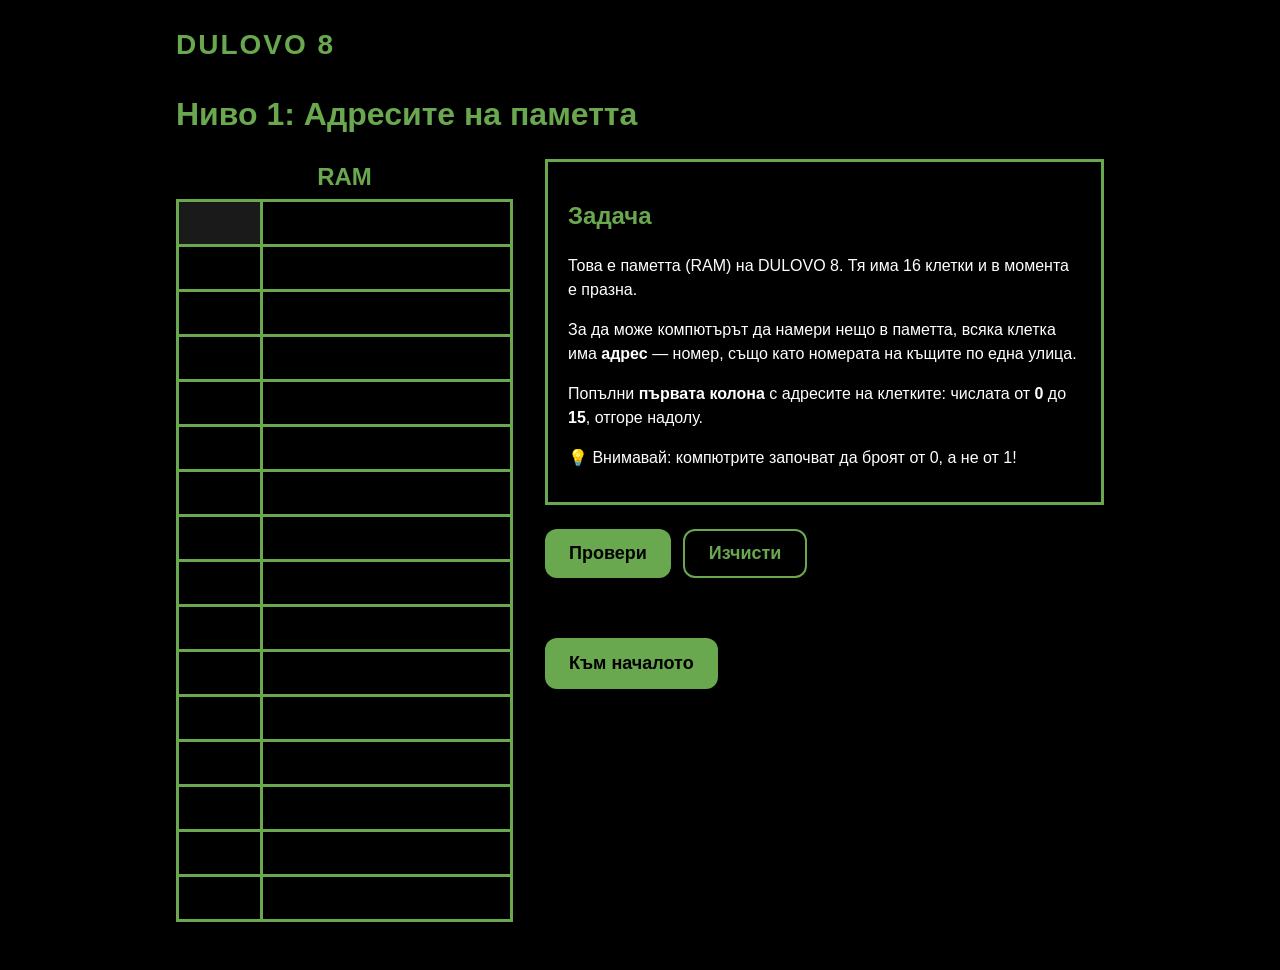
==== level-1.html @ 983c614d "Add home page and level 1 (RAM addresses) Static HTML/CSS/JS site styled after the original spreadsh" ====
<!DOCTYPE html>
<html lang="bg">
<head>
  <meta charset="UTF-8">
  <meta name="viewport" content="width=device-width, initial-scale=1">
  <title>DULOVO 8 — Ниво 1</title>
  <link rel="stylesheet" href="css/style.css">
</head>
<body>
  <div class="page">
    <div class="top-bar">
      <a class="logo" href="index.html">DULOVO 8</a>
      <span class="player-name" id="player-name"></span>
    </div>

    <h1>Ниво 1: Адресите на паметта</h1>

    <div class="level-layout">
      <div>
        <div class="ram-title">RAM</div>
        <table class="ram">
          <tbody id="ram-body"></tbody>
        </table>
      </div>

      <div class="task">
        <div class="panel">
          <h2>Задача</h2>
          <p>
            Това е паметта (RAM) на DULOVO 8. Тя има 16 клетки и в момента е празна.
          </p>
          <p>
            За да може компютърът да намери нещо в паметта, всяка клетка има
            <strong>адрес</strong> — номер, също като номерата на къщите по една улица.
          </p>
          <p>
            Попълни <strong>първата колона</strong> с адресите на клетките:
            числата от <strong>0</strong> до <strong>15</strong>, отгоре надолу.
          </p>
          <p>💡 Внимавай: компютрите започват да броят от 0, а не от 1!</p>
        </div>

        <div class="actions">
          <button class="button" id="check-button">Провери</button>
          <button class="button secondary" id="clear-button">Изчисти</button>
        </div>
        <div class="feedback" id="feedback"></div>
        <div class="actions" id="next" hidden>
          <a class="button" href="index.html">Към началото</a>
        </div>
      </div>
    </div>
  </div>

  <script src="js/progress.js"></script>
  <script src="js/level-1.js"></script>
</body>
</html>
---- css/style.css ----
:root {
  --bg: #000;
  --fg: #fff;
  --green: #6aa84f;
  --green-dark: #4e7d3a;
  --muted: #9a9a9a;
  --error: #e06666;
  --ok-bg: #1f3a14;
  --error-bg: #3d1616;
}

* {
  box-sizing: border-box;
}

body {
  margin: 0;
  background: var(--bg);
  color: var(--fg);
  font-family: Arial, Helvetica, sans-serif;
  line-height: 1.5;
}

a {
  color: var(--green);
}

.page {
  max-width: 960px;
  margin: 0 auto;
  padding: 24px 16px 48px;
}

.top-bar {
  display: flex;
  justify-content: space-between;
  align-items: center;
  margin-bottom: 24px;
}

.logo {
  font-size: 28px;
  font-weight: bold;
  color: var(--green);
  text-decoration: none;
  letter-spacing: 2px;
}

.player-name {
  color: var(--muted);
}

h1,
h2 {
  color: var(--green);
}

.panel {
  border: 3px solid var(--green);
  padding: 16px 20px;
  margin-bottom: 24px;
}

.button {
  display: inline-block;
  background: var(--green);
  color: #000;
  border: none;
  border-radius: 12px;
  padding: 12px 24px;
  font-size: 18px;
  font-weight: bold;
  text-decoration: none;
  cursor: pointer;
}

.button:hover {
  background: var(--green-dark);
}

.button.secondary {
  background: transparent;
  color: var(--green);
  border: 2px solid var(--green);
}

.button:disabled {
  opacity: 0.5;
  cursor: default;
}

input[type="text"] {
  background: #000;
  color: var(--fg);
  border: 2px solid var(--green);
  padding: 8px 12px;
  font-size: 18px;
}

/* Home page */

.hero {
  text-align: center;
  margin-bottom: 32px;
}

.hero h1 {
  font-size: 56px;
  margin: 0;
  letter-spacing: 6px;
}

.hero p {
  font-size: 20px;
  color: var(--muted);
  margin-top: 4px;
}

.parts {
  display: grid;
  grid-template-columns: repeat(auto-fit, minmax(200px, 1fr));
  gap: 16px;
}

.part {
  border: 2px solid var(--green);
  padding: 12px 16px;
}

.part h3 {
  margin: 0 0 4px;
  color: var(--green);
}

.name-form {
  display: flex;
  gap: 12px;
  flex-wrap: wrap;
  align-items: center;
}

.levels {
  list-style: none;
  padding: 0;
  margin: 0;
}

.levels li {
  display: flex;
  justify-content: space-between;
  align-items: center;
  gap: 12px;
  border-bottom: 1px solid #222;
  padding: 12px 0;
}

.levels li:last-child {
  border-bottom: none;
}

.levels .locked {
  color: var(--muted);
}

.badge {
  color: var(--green);
  font-weight: bold;
}

/* RAM table */

.level-layout {
  display: flex;
  gap: 32px;
  flex-wrap: wrap;
  align-items: flex-start;
}

.ram-title {
  text-align: center;
  color: var(--green);
  font-weight: bold;
  font-size: 24px;
  margin-bottom: 4px;
}

.ram {
  border-collapse: collapse;
  border: 3px solid var(--green);
  font-size: 22px;
}

.ram td {
  border: 3px solid var(--green);
  height: 44px;
  padding: 0;
}

.ram td.address {
  width: 84px;
}

.ram td.content {
  width: 250px;
}

.ram input {
  width: 100%;
  height: 100%;
  background: transparent;
  color: var(--fg);
  border: none;
  font-size: 22px;
  text-align: center;
  outline: none;
}

.ram input:focus {
  background: #1a1a1a;
}

.ram td.correct {
  background: var(--ok-bg);
}

.ram td.wrong {
  background: var(--error-bg);
}

.task {
  flex: 1;
  min-width: 260px;
}

.actions {
  display: flex;
  gap: 12px;
  flex-wrap: wrap;
  margin: 16px 0;
}

.feedback {
  font-size: 18px;
  min-height: 28px;
}

.feedback.ok {
  color: var(--green);
}

.feedback.error {
  color: var(--error);
}

@media (max-width: 480px) {
  .hero h1 {
    font-size: 40px;
  }

  .ram td.content {
    width: 200px;
  }
}
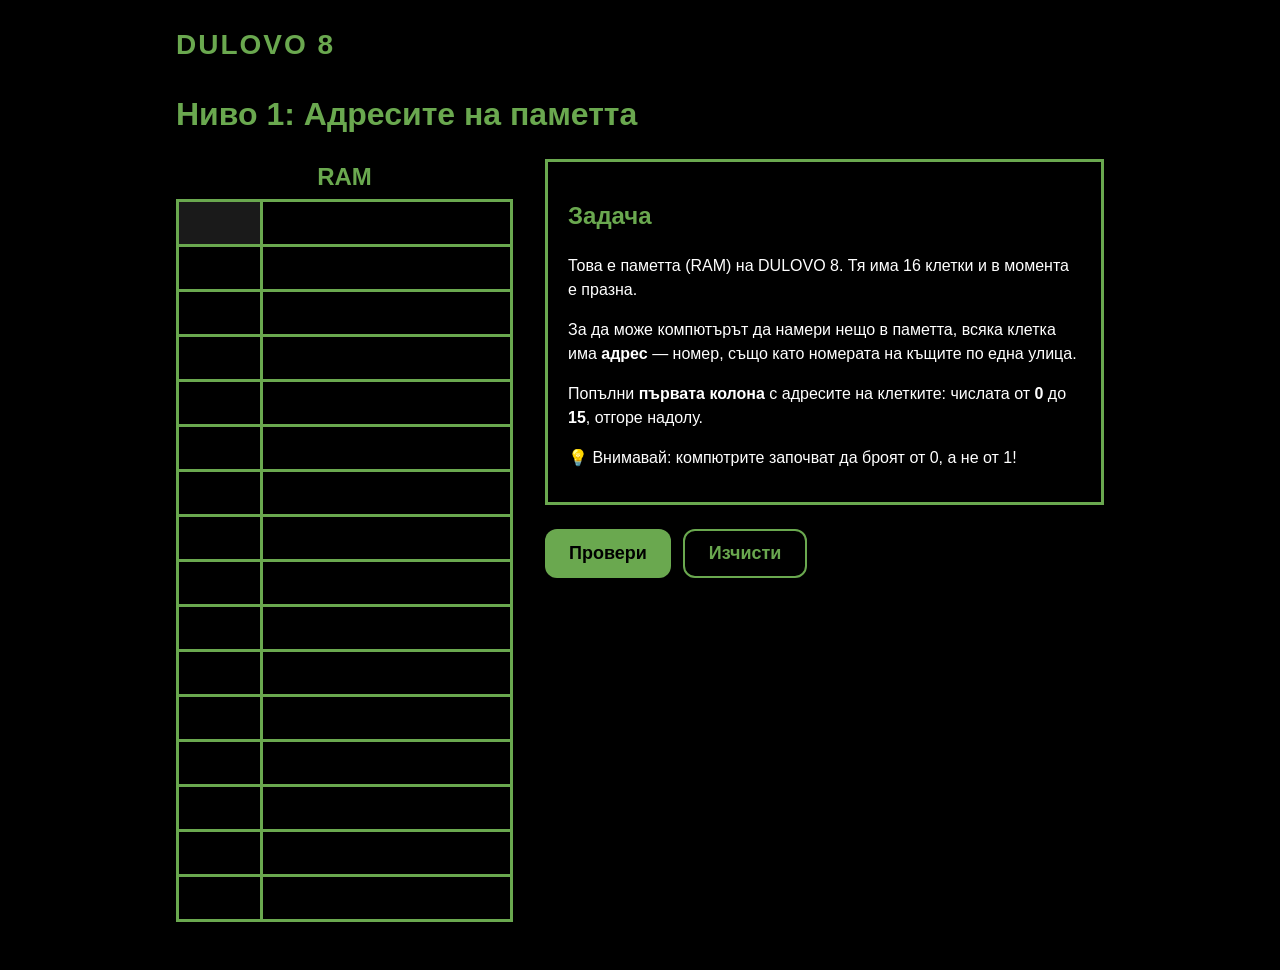
==== commit 55f99e0c: "Add level 2: RAM addresses in 4-bit binary Moves the shared RAM-table logic into js/ram-level.js so " ====
--- a/level-1.html
+++ b/level-1.html
@@ -46,13 +46,15 @@
         </div>
         <div class="feedback" id="feedback"></div>
         <div class="actions" id="next" hidden>
-          <a class="button" href="index.html">Към началото</a>
+          <a class="button" href="level-2.html">Към ниво 2</a>
+          <a class="button secondary" href="index.html">Към началото</a>
         </div>
       </div>
     </div>
   </div>
 
   <script src="js/progress.js"></script>
+  <script src="js/ram-level.js"></script>
   <script src="js/level-1.js"></script>
 </body>
 </html>
--- a/css/style.css
+++ b/css/style.css
@@ -11,6 +11,10 @@
 
 * {
   box-sizing: border-box;
+}
+
+[hidden] {
+  display: none !important;
 }
 
 body {
@@ -186,7 +190,6 @@
 
 .ram {
   border-collapse: collapse;
-  border: 3px solid var(--green);
   font-size: 22px;
 }
 
@@ -202,6 +205,14 @@
 
 .ram td.content {
   width: 250px;
+}
+
+.ram td.decimal {
+  border: none;
+  width: 40px;
+  padding-right: 8px;
+  text-align: right;
+  color: var(--muted);
 }
 
 .ram input {
@@ -252,6 +263,32 @@
   color: var(--error);
 }
 
+.bits {
+  border-collapse: collapse;
+  margin: 8px 0;
+  font-size: 20px;
+  text-align: center;
+}
+
+.bits th,
+.bits td {
+  border: 2px solid var(--green);
+  width: 48px;
+  padding: 4px;
+}
+
+.bits th {
+  color: var(--green);
+}
+
+.bits td.sum {
+  border: none;
+  width: auto;
+  padding-left: 12px;
+  text-align: left;
+  white-space: nowrap;
+}
+
 @media (max-width: 480px) {
   .hero h1 {
     font-size: 40px;
@@ -260,4 +297,8 @@
   .ram td.content {
     width: 200px;
   }
-}
+
+  .ram td.decimal + td.address + td.content {
+    width: 150px;
+  }
+}
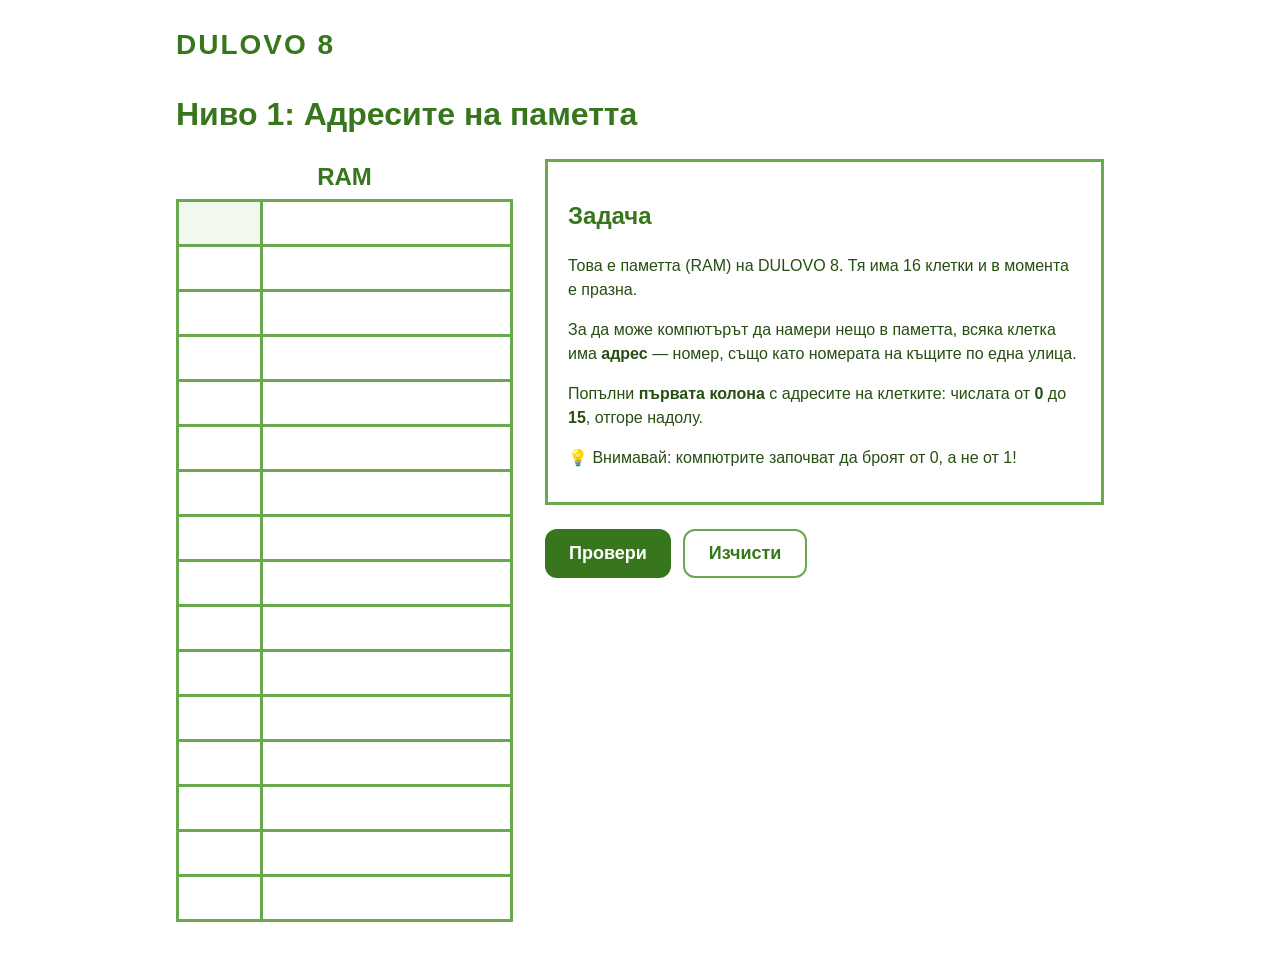
==== commit e130d423: "Follow the system light/dark theme Light (default): white background with green text, borders and bu" ====
--- a/level-1.html
+++ b/level-1.html
@@ -4,7 +4,7 @@
   <meta charset="UTF-8">
   <meta name="viewport" content="width=device-width, initial-scale=1">
   <title>DULOVO 8 — Ниво 1</title>
-  <link rel="stylesheet" href="css/style.css">
+  <link rel="stylesheet" href="css/style.css?v=5">
 </head>
 <body>
   <div class="page">
@@ -53,8 +53,8 @@
     </div>
   </div>
 
-  <script src="js/progress.js"></script>
-  <script src="js/ram-level.js"></script>
-  <script src="js/level-1.js"></script>
+  <script src="js/progress.js?v=5"></script>
+  <script src="js/ram-level.js?v=5"></script>
+  <script src="js/level-1.js?v=5"></script>
 </body>
 </html>
--- a/css/style.css
+++ b/css/style.css
@@ -1,12 +1,39 @@
 :root {
-  --bg: #000;
-  --fg: #fff;
-  --green: #6aa84f;
-  --green-dark: #4e7d3a;
-  --muted: #9a9a9a;
-  --error: #e06666;
-  --ok-bg: #1f3a14;
-  --error-bg: #3d1616;
+  color-scheme: light dark;
+
+  /* Light theme (default): white background, green text and borders. */
+  --bg: #fff;
+  --fg: #274e13;
+  --green: #38761d;
+  --border: #6aa84f;
+  --muted: #6b8a5e;
+  --error: #b42318;
+  --ok-bg: #d9ead3;
+  --error-bg: #f4cccc;
+  --focus-bg: #f1f8ee;
+  --divider: #d9ead3;
+  --button-bg: #38761d;
+  --button-hover: #274e13;
+  --button-fg: #fff;
+}
+
+/* Dark theme: black background, green borders, as in the original sheet. */
+@media (prefers-color-scheme: dark) {
+  :root {
+    --bg: #000;
+    --fg: #fff;
+    --green: #6aa84f;
+    --border: #6aa84f;
+    --muted: #9a9a9a;
+    --error: #e06666;
+    --ok-bg: #1f3a14;
+    --error-bg: #3d1616;
+    --focus-bg: #1a1a1a;
+    --divider: #222;
+    --button-bg: #6aa84f;
+    --button-hover: #4e7d3a;
+    --button-fg: #000;
+  }
 }
 
 * {
@@ -60,15 +87,15 @@
 }
 
 .panel {
-  border: 3px solid var(--green);
+  border: 3px solid var(--border);
   padding: 16px 20px;
   margin-bottom: 24px;
 }
 
 .button {
   display: inline-block;
-  background: var(--green);
-  color: #000;
+  background: var(--button-bg);
+  color: var(--button-fg);
   border: none;
   border-radius: 12px;
   padding: 12px 24px;
@@ -79,13 +106,13 @@
 }
 
 .button:hover {
-  background: var(--green-dark);
+  background: var(--button-hover);
 }
 
 .button.secondary {
   background: transparent;
   color: var(--green);
-  border: 2px solid var(--green);
+  border: 2px solid var(--border);
 }
 
 .button:disabled {
@@ -94,9 +121,9 @@
 }
 
 input[type="text"] {
-  background: #000;
+  background: var(--bg);
   color: var(--fg);
-  border: 2px solid var(--green);
+  border: 2px solid var(--border);
   padding: 8px 12px;
   font-size: 18px;
 }
@@ -127,7 +154,7 @@
 }
 
 .part {
-  border: 2px solid var(--green);
+  border: 2px solid var(--border);
   padding: 12px 16px;
 }
 
@@ -154,7 +181,7 @@
   justify-content: space-between;
   align-items: center;
   gap: 12px;
-  border-bottom: 1px solid #222;
+  border-bottom: 1px solid var(--divider);
   padding: 12px 0;
 }
 
@@ -194,7 +221,7 @@
 }
 
 .ram td {
-  border: 3px solid var(--green);
+  border: 3px solid var(--border);
   height: 44px;
   padding: 0;
 }
@@ -227,7 +254,7 @@
 }
 
 .ram input:focus {
-  background: #1a1a1a;
+  background: var(--focus-bg);
 }
 
 .ram td.correct {
@@ -272,7 +299,7 @@
 
 .bits th,
 .bits td {
-  border: 2px solid var(--green);
+  border: 2px solid var(--border);
   width: 48px;
   padding: 4px;
 }
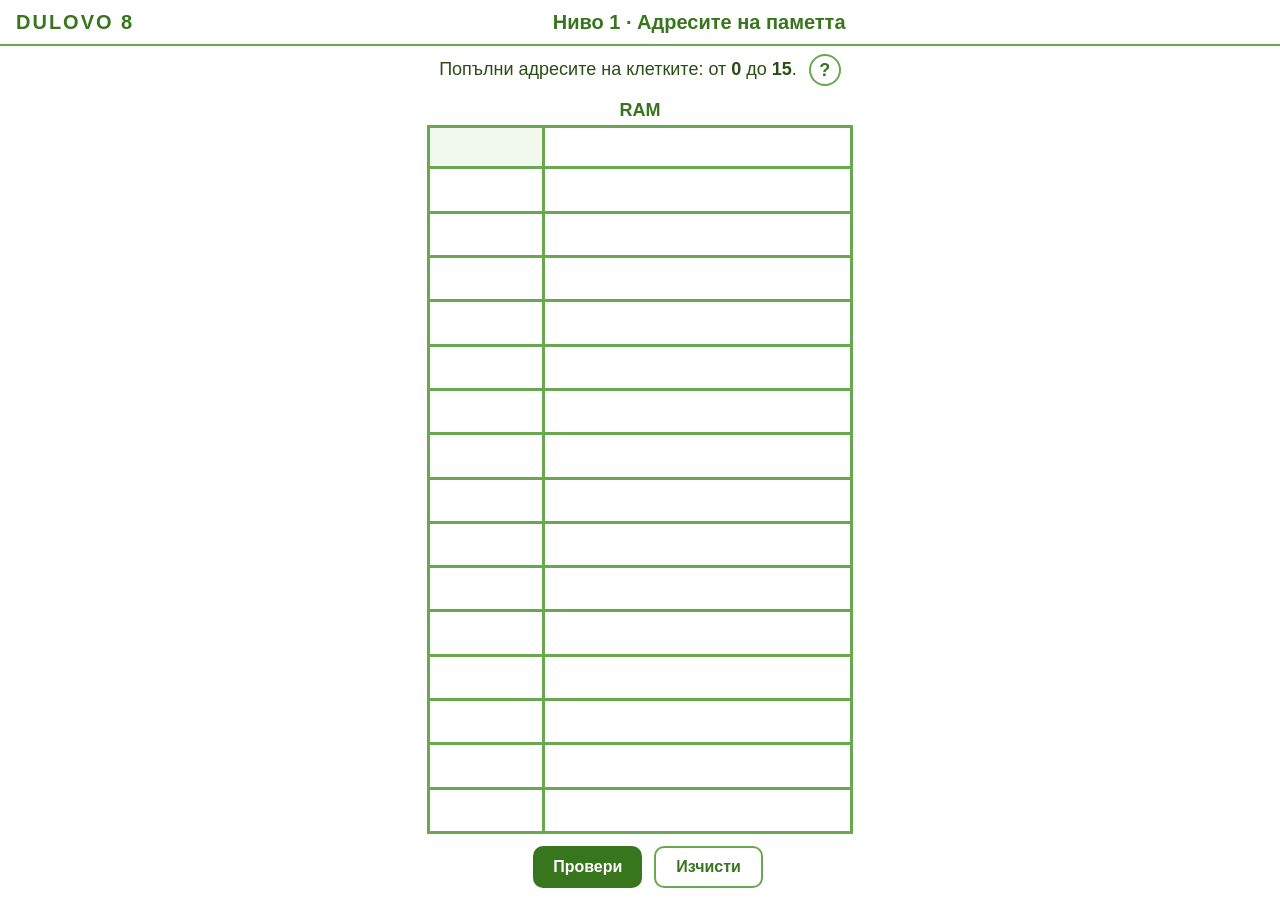
==== commit 55e1483d: "One-screen layout with centred RAM and less text Level pages now fill the window without scrolling: " ====
--- a/level-1.html
+++ b/level-1.html
@@ -4,57 +4,61 @@
   <meta charset="UTF-8">
   <meta name="viewport" content="width=device-width, initial-scale=1">
   <title>DULOVO 8 — Ниво 1</title>
-  <link rel="stylesheet" href="css/style.css?v=5">
+  <link rel="stylesheet" href="css/style.css?v=7">
 </head>
-<body>
-  <div class="page">
-    <div class="top-bar">
-      <a class="logo" href="index.html">DULOVO 8</a>
-      <span class="player-name" id="player-name"></span>
+<body class="game">
+  <header class="bar">
+    <a class="logo" href="index.html">DULOVO 8</a>
+    <h1>Ниво 1 · Адресите на паметта</h1>
+    <span class="player-name" id="player-name"></span>
+  </header>
+
+  <section class="task">
+    <p class="goal">Попълни адресите на клетките: от <strong>0</strong> до <strong>15</strong>.</p>
+    <button class="help-button" id="help-button" aria-label="Помощ">?</button>
+  </section>
+
+  <main class="stage">
+    <div class="cpu-area"></div>
+    <div class="ram-area">
+      <div class="area-title">RAM</div>
+      <table class="ram">
+        <tbody id="ram-body"></tbody>
+      </table>
     </div>
+    <div class="screen-area"></div>
+  </main>
 
-    <h1>Ниво 1: Адресите на паметта</h1>
+  <footer class="controls">
+    <p class="feedback" id="feedback"></p>
+    <div class="actions">
+      <button class="button" id="check-button">Провери</button>
+      <button class="button secondary" id="clear-button">Изчисти</button>
+    </div>
+  </footer>
 
-    <div class="level-layout">
-      <div>
-        <div class="ram-title">RAM</div>
-        <table class="ram">
-          <tbody id="ram-body"></tbody>
-        </table>
-      </div>
+  <dialog class="dialog" id="help-dialog">
+    <h2>Помощ</h2>
+    <p>Паметта (RAM) има 16 клетки. Всяка клетка има <strong>адрес</strong> — номер,
+      като номерата на къщите по една улица.</p>
+    <p>💡 Компютрите броят от 0, а не от 1!</p>
+    <div class="actions">
+      <button class="button" data-close>Разбрах</button>
+    </div>
+  </dialog>
 
-      <div class="task">
-        <div class="panel">
-          <h2>Задача</h2>
-          <p>
-            Това е паметта (RAM) на DULOVO 8. Тя има 16 клетки и в момента е празна.
-          </p>
-          <p>
-            За да може компютърът да намери нещо в паметта, всяка клетка има
-            <strong>адрес</strong> — номер, също като номерата на къщите по една улица.
-          </p>
-          <p>
-            Попълни <strong>първата колона</strong> с адресите на клетките:
-            числата от <strong>0</strong> до <strong>15</strong>, отгоре надолу.
-          </p>
-          <p>💡 Внимавай: компютрите започват да броят от 0, а не от 1!</p>
-        </div>
+  <dialog class="dialog" id="success-dialog">
+    <h2 id="success-title">Браво!</h2>
+    <p id="success-text"></p>
+    <div class="actions">
+      <a class="button secondary" href="index.html">Към началото</a>
+      <a class="button" href="level-2.html">Към ниво 2</a>
+    </div>
+  </dialog>
 
-        <div class="actions">
-          <button class="button" id="check-button">Провери</button>
-          <button class="button secondary" id="clear-button">Изчисти</button>
-        </div>
-        <div class="feedback" id="feedback"></div>
-        <div class="actions" id="next" hidden>
-          <a class="button" href="level-2.html">Към ниво 2</a>
-          <a class="button secondary" href="index.html">Към началото</a>
-        </div>
-      </div>
-    </div>
-  </div>
-
-  <script src="js/progress.js?v=5"></script>
-  <script src="js/ram-level.js?v=5"></script>
-  <script src="js/level-1.js?v=5"></script>
+  <script src="js/progress.js?v=7"></script>
+  <script src="js/ui.js?v=7"></script>
+  <script src="js/ram-level.js?v=7"></script>
+  <script src="js/level-1.js?v=7"></script>
 </body>
 </html>
--- a/css/style.css
+++ b/css/style.css
@@ -11,28 +11,30 @@
   --ok-bg: #d9ead3;
   --error-bg: #f4cccc;
   --focus-bg: #f1f8ee;
-  --divider: #d9ead3;
   --button-bg: #38761d;
   --button-hover: #274e13;
   --button-fg: #fff;
-}
-
-/* Dark theme: black background, green borders, as in the original sheet. */
+  --run-bg: #fff2cc;
+  --screen-bg: #fff;
+}
+
+/* Dark theme: black background with green text and borders. */
 @media (prefers-color-scheme: dark) {
   :root {
     --bg: #000;
-    --fg: #fff;
+    --fg: #93c47d;
     --green: #6aa84f;
     --border: #6aa84f;
-    --muted: #9a9a9a;
+    --muted: #7f9f73;
     --error: #e06666;
     --ok-bg: #1f3a14;
     --error-bg: #3d1616;
     --focus-bg: #1a1a1a;
-    --divider: #222;
     --button-bg: #6aa84f;
     --button-hover: #4e7d3a;
     --button-fg: #000;
+    --run-bg: #4d4000;
+    --screen-bg: #0b1a06;
   }
 }
 
@@ -49,47 +51,31 @@
   background: var(--bg);
   color: var(--fg);
   font-family: Arial, Helvetica, sans-serif;
-  line-height: 1.5;
+  line-height: 1.4;
 }
 
 a {
   color: var(--green);
 }
 
-.page {
-  max-width: 960px;
-  margin: 0 auto;
-  padding: 24px 16px 48px;
-}
-
-.top-bar {
-  display: flex;
-  justify-content: space-between;
-  align-items: center;
-  margin-bottom: 24px;
+h1,
+h2 {
+  color: var(--green);
 }
 
 .logo {
-  font-size: 28px;
+  font-size: 20px;
   font-weight: bold;
   color: var(--green);
   text-decoration: none;
   letter-spacing: 2px;
+  white-space: nowrap;
 }
 
 .player-name {
   color: var(--muted);
-}
-
-h1,
-h2 {
-  color: var(--green);
-}
-
-.panel {
-  border: 3px solid var(--border);
-  padding: 16px 20px;
-  margin-bottom: 24px;
+  font-size: 14px;
+  white-space: nowrap;
 }
 
 .button {
@@ -97,9 +83,9 @@
   background: var(--button-bg);
   color: var(--button-fg);
   border: none;
-  border-radius: 12px;
-  padding: 12px 24px;
-  font-size: 18px;
+  border-radius: 10px;
+  padding: 10px 20px;
+  font-size: 16px;
   font-weight: bold;
   text-decoration: none;
   cursor: pointer;
@@ -120,135 +106,274 @@
   cursor: default;
 }
 
-input[type="text"] {
+input[type="text"],
+input[type="date"] {
   background: var(--bg);
   color: var(--fg);
   border: 2px solid var(--border);
-  padding: 8px 12px;
-  font-size: 18px;
+  padding: 6px 10px;
+  font-size: 16px;
+  font-family: inherit;
 }
 
 /* Home page */
 
+.home {
+  max-width: 880px;
+  min-height: 100dvh;
+  margin: 0 auto;
+  padding: 24px 16px;
+  display: flex;
+  flex-direction: column;
+  justify-content: center;
+  gap: 24px;
+}
+
 .hero {
   text-align: center;
-  margin-bottom: 32px;
 }
 
 .hero h1 {
-  font-size: 56px;
+  font-size: 48px;
   margin: 0;
   letter-spacing: 6px;
 }
 
 .hero p {
-  font-size: 20px;
-  color: var(--muted);
-  margin-top: 4px;
-}
-
-.parts {
-  display: grid;
-  grid-template-columns: repeat(auto-fit, minmax(200px, 1fr));
-  gap: 16px;
-}
-
-.part {
-  border: 2px solid var(--border);
-  padding: 12px 16px;
-}
-
-.part h3 {
-  margin: 0 0 4px;
-  color: var(--green);
+  margin: 4px 0 0;
+  font-size: 18px;
 }
 
 .name-form {
   display: flex;
+  justify-content: center;
+  align-items: center;
   gap: 12px;
   flex-wrap: wrap;
+  font-size: 18px;
+}
+
+.level-grid {
+  display: grid;
+  grid-template-columns: repeat(auto-fill, minmax(150px, 1fr));
+  gap: 12px;
+}
+
+.level-tile {
+  display: flex;
+  flex-direction: column;
   align-items: center;
-}
-
-.levels {
+  gap: 2px;
+  padding: 12px;
+  border: 3px solid var(--border);
+  border-radius: 12px;
+  color: var(--fg);
+  text-align: center;
+  text-decoration: none;
+}
+
+a.level-tile[href]:hover {
+  background: var(--focus-bg);
+}
+
+.level-tile .number {
+  font-size: 32px;
+  font-weight: bold;
+  color: var(--green);
+  line-height: 1.1;
+}
+
+.level-tile .state {
+  min-height: 1.4em;
+  font-weight: bold;
+  color: var(--green);
+}
+
+.level-tile.locked {
+  opacity: 0.5;
+}
+
+/* Level pages: header, task line, machine and controls fill one screen. */
+
+body.game {
+  height: 100dvh;
+  display: flex;
+  flex-direction: column;
+  overflow: hidden;
+}
+
+.bar {
+  display: flex;
+  align-items: center;
+  gap: 16px;
+  padding: 8px 16px;
+  border-bottom: 2px solid var(--border);
+}
+
+.bar h1 {
+  flex: 1;
+  margin: 0;
+  font-size: 20px;
+  text-align: center;
+}
+
+.task {
+  display: flex;
+  align-items: center;
+  justify-content: center;
+  flex-wrap: wrap;
+  gap: 8px 12px;
+  padding: 8px 16px;
+  text-align: center;
+}
+
+.goal {
+  margin: 0;
+  font-size: 18px;
+}
+
+.chips {
+  display: flex;
+  justify-content: center;
+  flex-wrap: wrap;
+  gap: 8px;
+  margin: 0;
+  padding: 0;
   list-style: none;
+  font-size: 15px;
+}
+
+.chips li {
+  border: 2px solid var(--border);
+  border-radius: 8px;
+  padding: 2px 10px;
+}
+
+.chips:empty {
+  display: none;
+}
+
+.help-button {
+  flex: none;
+  width: 32px;
+  height: 32px;
+  border: 2px solid var(--border);
+  border-radius: 50%;
+  background: transparent;
+  color: var(--green);
+  font-size: 18px;
+  font-weight: bold;
+  cursor: pointer;
+}
+
+/* CPU on the left, RAM in the centre, screen on the right, as in the sheet.
+   The stage is a size container so the RAM can scale to the window height. */
+.stage {
+  flex: 1;
+  min-height: 0;
+  container-type: size;
+  display: grid;
+  grid-template-columns: minmax(0, 1fr) auto minmax(0, 1fr);
+  grid-template-areas: "cpu ram screen";
+  gap: 24px;
+  padding: 4px 16px;
+}
+
+.cpu-area {
+  grid-area: cpu;
+  min-height: 0;
+  display: flex;
+  flex-direction: column;
+  align-items: flex-end;
+  justify-content: center;
+  gap: 16px;
+}
+
+.ram-area {
+  grid-area: ram;
+  min-height: 0;
+  width: clamp(220px, min(58cqh, 46cqw), 440px);
+  display: flex;
+  flex-direction: column;
+  font-size: clamp(12px, 3.1cqh, 26px);
+}
+
+.screen-area {
+  grid-area: screen;
+  min-height: 0;
+  width: min(100%, 320px);
+  display: flex;
+  flex-direction: column;
+}
+
+.area-title {
+  text-align: center;
+  color: var(--green);
+  font-weight: bold;
+  font-size: 18px;
+  margin-bottom: 2px;
+}
+
+/* RAM: 16 equal rows that share the available height. */
+
+.ram {
+  flex: 1;
+  min-height: 0;
+  display: grid;
+  grid-template-rows: repeat(16, minmax(0, 1fr));
+}
+
+.ram tbody {
+  display: contents;
+}
+
+.ram tr {
+  display: grid;
+  grid-template-columns: 1fr 2.6fr;
+  min-height: 0;
+}
+
+.ram.with-decimal tr {
+  grid-template-columns: 1.6em 1fr 2.6fr;
+}
+
+.ram td {
+  display: flex;
+  align-items: center;
+  justify-content: center;
+  min-width: 0;
+  min-height: 0;
   padding: 0;
-  margin: 0;
-}
-
-.levels li {
-  display: flex;
-  justify-content: space-between;
-  align-items: center;
-  gap: 12px;
-  border-bottom: 1px solid var(--divider);
-  padding: 12px 0;
-}
-
-.levels li:last-child {
-  border-bottom: none;
-}
-
-.levels .locked {
+  overflow: hidden;
+  border-right: 3px solid var(--border);
+  border-bottom: 3px solid var(--border);
+}
+
+.ram td.address {
+  border-left: 3px solid var(--border);
+}
+
+.ram tr:first-child td {
+  border-top: 3px solid var(--border);
+}
+
+.ram tr td.decimal {
+  border: none;
+  justify-content: flex-end;
+  padding-right: 0.4em;
   color: var(--muted);
-}
-
-.badge {
-  color: var(--green);
-  font-weight: bold;
-}
-
-/* RAM table */
-
-.level-layout {
-  display: flex;
-  gap: 32px;
-  flex-wrap: wrap;
-  align-items: flex-start;
-}
-
-.ram-title {
-  text-align: center;
-  color: var(--green);
-  font-weight: bold;
-  font-size: 24px;
-  margin-bottom: 4px;
-}
-
-.ram {
-  border-collapse: collapse;
-  font-size: 22px;
-}
-
-.ram td {
-  border: 3px solid var(--border);
-  height: 44px;
-  padding: 0;
-}
-
-.ram td.address {
-  width: 84px;
-}
-
-.ram td.content {
-  width: 250px;
-}
-
-.ram td.decimal {
-  border: none;
-  width: 40px;
-  padding-right: 8px;
-  text-align: right;
-  color: var(--muted);
+  font-size: 0.8em;
 }
 
 .ram input {
   width: 100%;
   height: 100%;
+  min-width: 0;
+  padding: 0;
   background: transparent;
   color: var(--fg);
   border: none;
-  font-size: 22px;
+  font: inherit;
   text-align: center;
   outline: none;
 }
@@ -257,6 +382,12 @@
   background: var(--focus-bg);
 }
 
+.ram input:disabled {
+  color: var(--fg);
+  -webkit-text-fill-color: var(--fg);
+  opacity: 1;
+}
+
 .ram td.correct {
   background: var(--ok-bg);
 }
@@ -265,43 +396,122 @@
   background: var(--error-bg);
 }
 
-.task {
+.ram td.running {
+  background: var(--run-bg);
+}
+
+/* CPU and screen */
+
+.run-button {
+  display: flex;
+  flex-direction: column;
+  align-items: center;
+  width: min(220px, 100%);
+  padding: 12px;
+  background: var(--border);
+  color: #000;
+  border: none;
+  border-radius: 20px;
+  font-size: 16px;
+  font-weight: bold;
+  cursor: pointer;
+}
+
+.run-button:disabled {
+  opacity: 0.5;
+  cursor: default;
+}
+
+.run-icon {
+  font-size: 48px;
+  line-height: 1;
+}
+
+.screen {
   flex: 1;
-  min-width: 260px;
+  min-height: 0;
+  overflow: auto;
+  padding: 12px;
+  border: 6px solid var(--border);
+  background: var(--screen-bg);
+  font-size: clamp(20px, 5cqh, 40px);
+  text-align: center;
+  white-space: pre-wrap;
+  word-break: break-all;
+}
+
+/* Feedback and buttons under the machine */
+
+.controls {
+  display: flex;
+  align-items: center;
+  justify-content: center;
+  flex-wrap: wrap;
+  gap: 8px 16px;
+  min-height: 56px;
+  padding: 8px 16px 12px;
+}
+
+.feedback {
+  margin: 0;
+  font-size: 16px;
+  text-align: center;
+}
+
+.feedback.ok {
+  color: var(--green);
+}
+
+.feedback.error {
+  color: var(--error);
 }
 
 .actions {
   display: flex;
   gap: 12px;
   flex-wrap: wrap;
-  margin: 16px 0;
-}
-
-.feedback {
-  font-size: 18px;
-  min-height: 28px;
-}
-
-.feedback.ok {
-  color: var(--green);
-}
-
-.feedback.error {
-  color: var(--error);
-}
-
-.bits {
+}
+
+/* Help and success dialogs */
+
+.dialog {
+  max-width: min(520px, calc(100vw - 32px));
+  padding: 20px 24px;
+  border: 3px solid var(--border);
+  border-radius: 12px;
+  background: var(--bg);
+  color: var(--fg);
+}
+
+.dialog::backdrop {
+  background: rgba(0, 0, 0, 0.5);
+}
+
+.dialog h2 {
+  margin-top: 0;
+}
+
+.dialog .actions {
+  justify-content: flex-end;
+  margin-top: 16px;
+}
+
+.bits,
+.example {
   border-collapse: collapse;
   margin: 8px 0;
-  font-size: 20px;
+}
+
+.bits {
+  font-size: 18px;
   text-align: center;
 }
 
 .bits th,
-.bits td {
+.bits td,
+.example td {
   border: 2px solid var(--border);
-  width: 48px;
-  padding: 4px;
+  padding: 4px 10px;
 }
 
 .bits th {
@@ -310,22 +520,88 @@
 
 .bits td.sum {
   border: none;
-  width: auto;
-  padding-left: 12px;
   text-align: left;
   white-space: nowrap;
 }
 
-@media (max-width: 480px) {
+.bits.byte th,
+.bits.byte td {
+  padding: 4px;
+  font-size: 15px;
+}
+
+.note {
+  color: var(--muted);
+}
+
+/* Phones: the page scrolls; the RAM gets a full screen of height so all 16
+   cells are visible at once, and the controls stay pinned at the bottom. */
+@media (max-width: 720px) {
+  body.game {
+    height: auto;
+    overflow: visible;
+  }
+
+  .bar {
+    gap: 8px;
+  }
+
+  .bar h1,
+  .logo {
+    font-size: 16px;
+  }
+
+  .goal {
+    font-size: 16px;
+  }
+
+  .stage {
+    container-type: normal;
+    display: flex;
+    flex-direction: column;
+    align-items: center;
+    gap: 16px;
+  }
+
+  .ram-area {
+    flex: none;
+    height: calc(100dvh - 90px);
+    width: min(100%, 60dvh);
+    font-size: clamp(12px, 2.6dvh, 22px);
+  }
+
+  .cpu-area {
+    order: 1;
+    align-items: center;
+  }
+
+  .cpu-area:empty,
+  .screen-area:empty {
+    display: none;
+  }
+
+  .screen-area {
+    order: 2;
+    flex: none;
+  }
+
+  .screen {
+    min-height: 160px;
+    font-size: 28px;
+  }
+
+  .controls {
+    position: sticky;
+    bottom: 0;
+    background: var(--bg);
+    border-top: 2px solid var(--border);
+  }
+
+  .controls:has(.feedback:empty):not(:has(.actions)) {
+    display: none;
+  }
+
   .hero h1 {
     font-size: 40px;
   }
-
-  .ram td.content {
-    width: 200px;
-  }
-
-  .ram td.decimal + td.address + td.content {
-    width: 150px;
-  }
-}
+}
